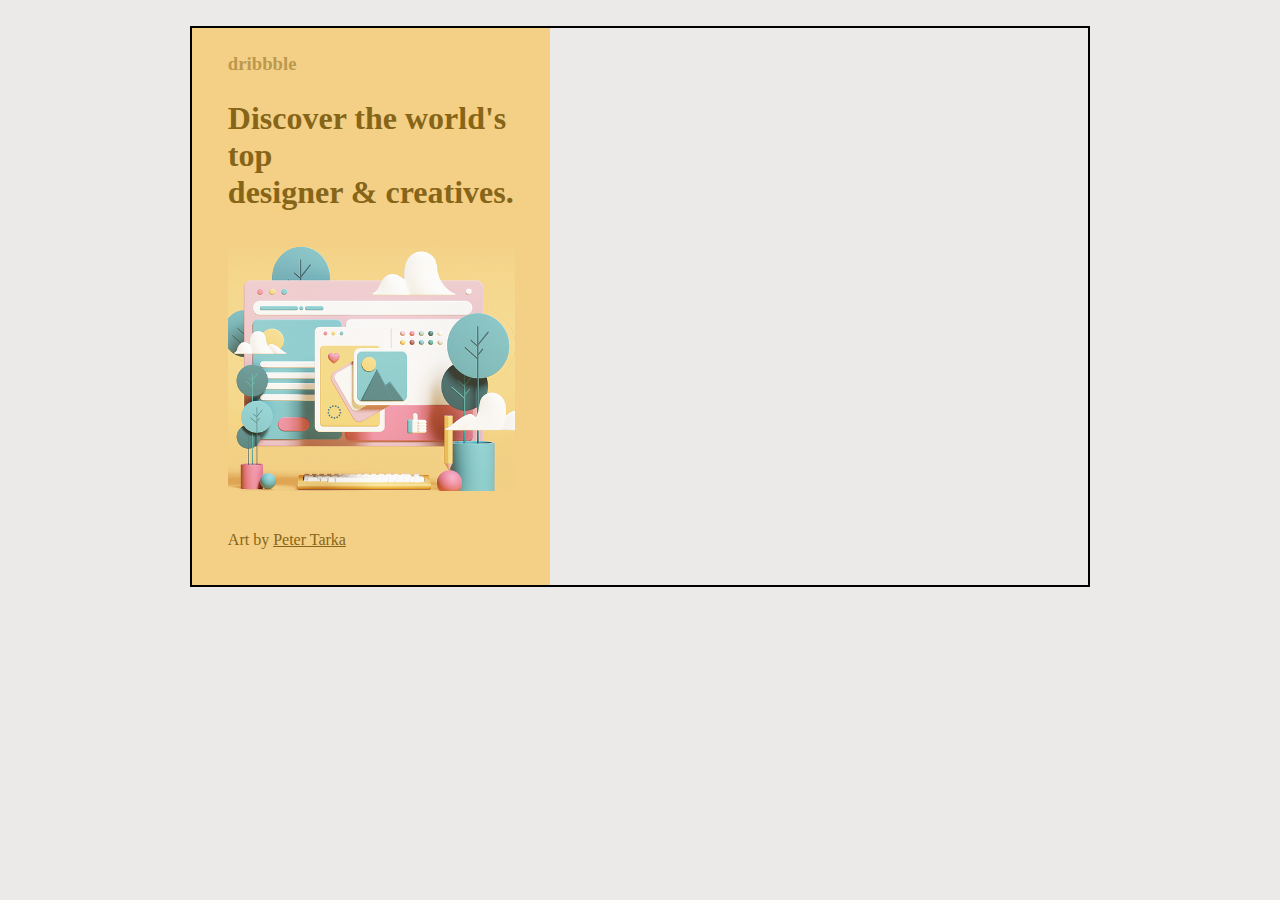
==== index.html @ a5623dc4 "half page complete" ====
<!DOCTYPE html>
<html lang="en">
<head>
    <meta charset="UTF-8">
    <meta name="viewport" content="width=device-width, initial-scale=1.0">
    <title>SignUp</title>
    <link rel="stylesheet" href="./styles/index.css">
</head>
<body>
    <div class="cont">
        <div>
            <h3 >dribbble</h3>
            <h1>Discover the world's top <br> designer & creatives.</h1>
            
            <div>
                <img style="width: 100%;height: 100%;" src="./images/dribble.png" alt="imgerror">
            </div>
            <div >Art by <span style="text-decoration:underline;";>Peter Tarka</span></div>

        </div>
       

        
         
        
      

    </div>
</body>
</html>
---- styles/index.css ----
body{
  margin: 0;
  padding: 0;
  background-color: #ece9e9;
}
.cont{
    color: #866518;
    border: 2px solid black;
    height: 70%;
   
    width:70%;
    display: flex;
   
    margin: auto;
    margin-top: 2%;
    margin-bottom: 2%;

}
.cont>div{
    /* color: red; */
    /* border: 2px solid green; */
    /* height:50%; */
    width:40%;
    background-color: #f4d086;
    /* background-color: #FFE382; */
    /* margin:10% 10% 10% 10%; */

 
}
.cont>div>div{
    /* color: #eac87b; */
    /* border: 2px solid green; */
    /* height:50%; */
    /* width:40%; */
    margin:10% 10% 10% 10%;
  

 
}
.cont>div>div>h1{
  margin-left:4%;
 

 
}
.cont>div>h3{
    margin:7% 0% 0% 10%;
    font-style: lelet script;

    color:#bc984f;
    
   
  
   
  }
  .cont>div>h1{
    margin:7% 0 0 10%;
   
  
   
  }
  #form{
    border:2px solid green;
    margin:10% 5% 10% 5%;
    /* word-wrap: normal; */
  }
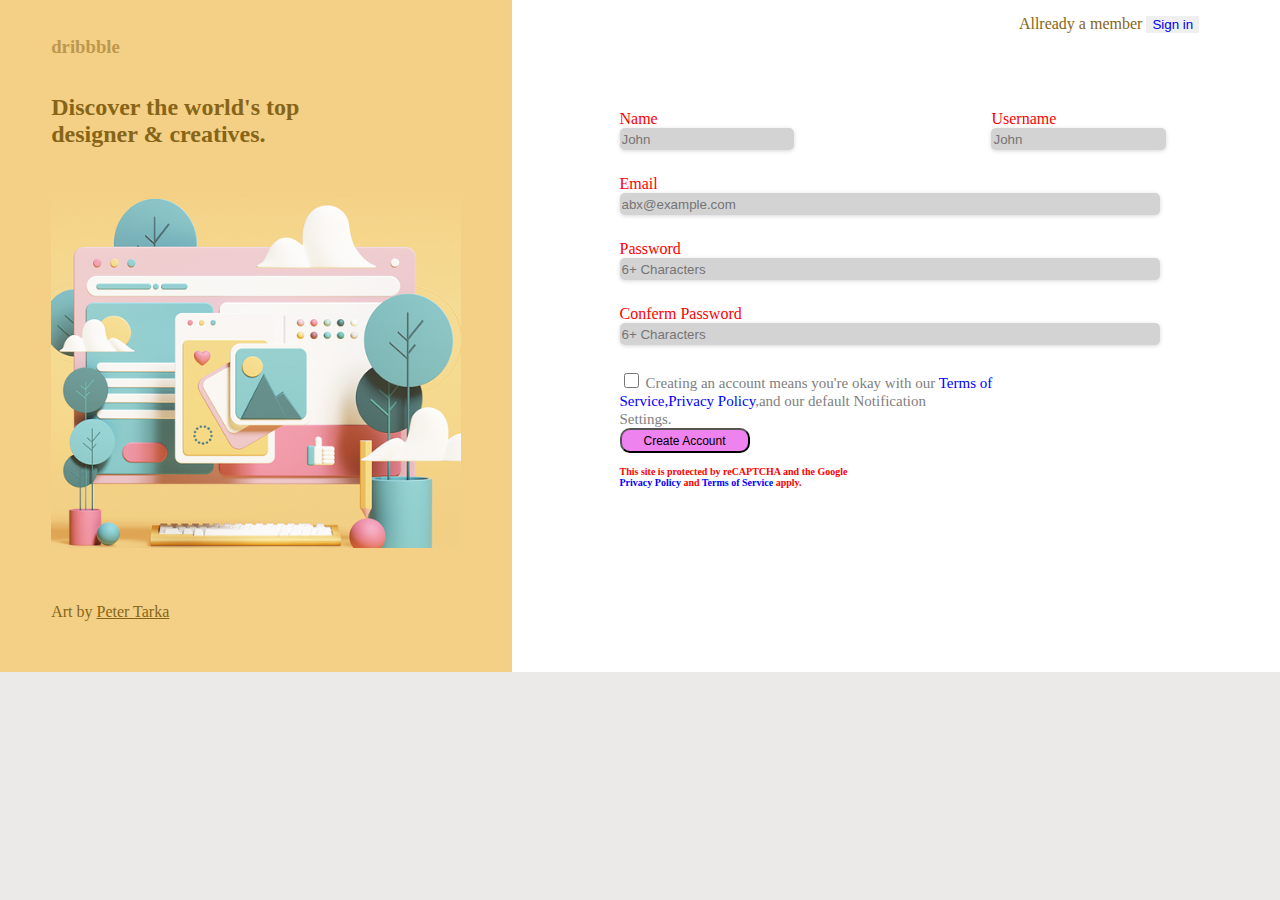
==== commit d45d5e0f: "approx cpmple" ====
--- a/index.html
+++ b/index.html
@@ -3,14 +3,14 @@
 <head>
     <meta charset="UTF-8">
     <meta name="viewport" content="width=device-width, initial-scale=1.0">
-    <title>SignUp</title>
+    <title>SignIn</title>
     <link rel="stylesheet" href="./styles/index.css">
 </head>
 <body>
     <div class="cont">
-        <div>
+        <div id="contf">
             <h3 >dribbble</h3>
-            <h1>Discover the world's top <br> designer & creatives.</h1>
+            <h2>Discover the world's top <br> designer & creatives.</h2>
             
             <div>
                 <img style="width: 100%;height: 100%;" src="./images/dribble.png" alt="imgerror">
@@ -18,6 +18,84 @@
             <div >Art by <span style="text-decoration:underline;";>Peter Tarka</span></div>
 
         </div>
+       <div class="sec-cont" >
+        <div style="width:34.5%">
+            
+                <span>Allready a member <button id="Signin">Sign in</button> </span>
+                
+            
+        </div>
+        <div>
+            <!-- <h2 style="margin-left: 5%;">Sign up to dribbble</h2> -->
+         
+            <form   action="">
+                <h3 id="show" style="margin-left: 5%;"></h3>
+                <div style="display: flex; justify-content: space-between; width: 90%;margin: auto;">
+                    <div style="position: relative;">
+                        <label for="">Name</label><br>
+                        <input class="shadow" style="width: 94%;" id="name" type="text" placeholder="John">
+    
+                    </div>
+                    <div style="margin-left: 5%;  position: relative;">
+                        
+                    <label for="">Username</label><br>
+                    <input class="shadow" style="width: 94%;" type="text" id="username" placeholder="John">
+    
+                    </div>
+
+                </div>
+                <!-- <form action="">
+                    <p id="show"></p>
+                    <label for="name">Your Name</label>
+                    <input type="text" placeholder="Your name" id="name">
+                    <label for="">Your Email id</label>
+                    <input type="email" placeholder="enter your email" id="email">
+                    <label for="">Your Password</label>
+                    <input type="password" placeholder="enter your password" id="password">
+                    <label for="">Confirm your password</label>
+                    <input type="password" placeholder="confirm your password" id="cpass">
+                    
+                    <button id="Submit">sign up</button>
+                </form> -->
+                
+              
+                <div style="width:90%;position: relative; margin: auto;margin-top: 25px;">
+                    <label for="">Email</label><br>
+                    <input class="shadow" style="width: 97%;" type="email" id="email" placeholder="abx@example.com">
+                    
+                </div>
+                <div style="margin: auto;margin-top: 25px;width:90%">
+                    <label for="">Password</label><br>
+                    <input class="shadow" style="width: 97%;" type="password" id="password" placeholder="6+ Characters">
+                    
+                </div>
+                <div style="margin: auto;margin-top: 25px;width:90%">
+                    <label for="">Conferm Password</label><br>
+                    <input class="shadow" style="width: 97%;" type="password" id="cpass" placeholder="6+ Characters">
+                    
+                </div>
+                <div  style="margin:auto;margin-top: 25px;width:90%">
+
+                   
+                    <input  id="checkbox" style="width: 15px;height: 15px;border:2px solid;;"  type="checkbox" >
+                      <span style="text-align: justify; margin-bottom: 20px;font-size: 15px;color:gray">Creating an account means you're okay with our <span style="color:blue"> Terms of <br>
+                        Service,Privacy Policy</span>,and our default Notification <br>Settings.
+               </span>
+               <button id="submit" style="display: flex;width: 130px;height: 25px;border-radius: 10px;justify-content: center;align-items: center; font-size: 12px;background-color: violet;">Create Account</button>
+                  <h4 style="font-size: 10px;">
+                    This site is protected by reCAPTCHA and the Google <br> <span style="color: blue;">Privacy Policy</span> and <span style="color: blue;">Terms of Service</span>  apply.
+                  </h4>
+                    
+                </div>
+              
+
+            </form>
+        </div>
+
+       </div>
+   
+     
+      
        
 
         
@@ -26,5 +104,8 @@
       
 
     </div>
+    
 </body>
+<script src="script/index.js"></script>
+
 </html>--- a/styles/index.css
+++ b/styles/index.css
@@ -5,23 +5,24 @@
 }
 .cont{
     color: #866518;
-    border: 2px solid black;
-    height: 70%;
+
+  
    
-    width:70%;
+    width:100%;
     display: flex;
    
     margin: auto;
-    margin-top: 2%;
-    margin-bottom: 2%;
+  
 
 }
-.cont>div{
+.cont>:nth-child(1){
     /* color: red; */
     /* border: 2px solid green; */
     /* height:50%; */
     width:40%;
     background-color: #f4d086;
+    
+
     /* background-color: #FFE382; */
     /* margin:10% 10% 10% 10%; */
 
@@ -37,6 +38,10 @@
 
  
 }
+#Signin{
+  border: none;
+  color: blue;
+}
 .cont>div>div>h1{
   margin-left:4%;
  
@@ -45,7 +50,7 @@
 }
 .cont>div>h3{
     margin:7% 0% 0% 10%;
-    font-style: lelet script;
+    font-family: 'Brush Script MT';
 
     color:#bc984f;
     
@@ -53,16 +58,92 @@
   
    
   }
-  .cont>div>h1{
+  .cont>div>h2{
     margin:7% 0 0 10%;
    
   
    
   }
-  #form{
-    border:2px solid green;
-    margin:10% 5% 10% 5%;
-    /* word-wrap: normal; */
+  .sec-cont{
+     width:60%;
+     background-color: #FFFFFF;
+  }
+ 
+
+ #Signin:hover{
+  background-color: aqua;
+
+
+  }
+  .sec-cont >:nth-child(1){
+    margin-top: 2%; margin-left: 66%; width:33%
+
+  }
+  .sec-cont>:nth-child(2){
+    
+    color: red;
+  
+   align-items: center;
+  }
+  .shadow{
+    border-radius: 5px;
+    border: none;
+    height: 20px;
+    box-shadow: rgba(0, 0, 0, 0.16) 0px 1px 4px;
+    background-color: lightgrey
+  }
+  
+  /* Default styles */
+
+/* Mobile styles */
+@media screen and (max-width: 768px) {
+  .cont {
+      flex-direction: column;
+      /* width: 100%; */
+     
+  }
+ 
+  #contf{
+  width: 100%;
+
+  }
+  .sec-cont {
+      /* margin-top: 20px; */
+      width: 100%;
   }
 
+  .sec-cont > div {
+      margin-bottom: 20px;
+      /* width: 100%; */
+  }
+  .sec-cont form {
+      margin-top: 0;
+  }
+}@media only screen and (max-width: 600px) {
+  body {
+    background-color: black;
+  }
+  #sec{
+    flex-direction: column;
+    
+  
+    
+  }
+  #sec>div{
+    /* background-color: #866518; */
+   margin-bottom: 20px;
+   margin-left: 20px;
+   border: 2px solid violet;
+   background-color: #f4d086;
+    
+  }
+  #mem{display: none;}
+  
+}
+
+
+
+  
+   
+
   